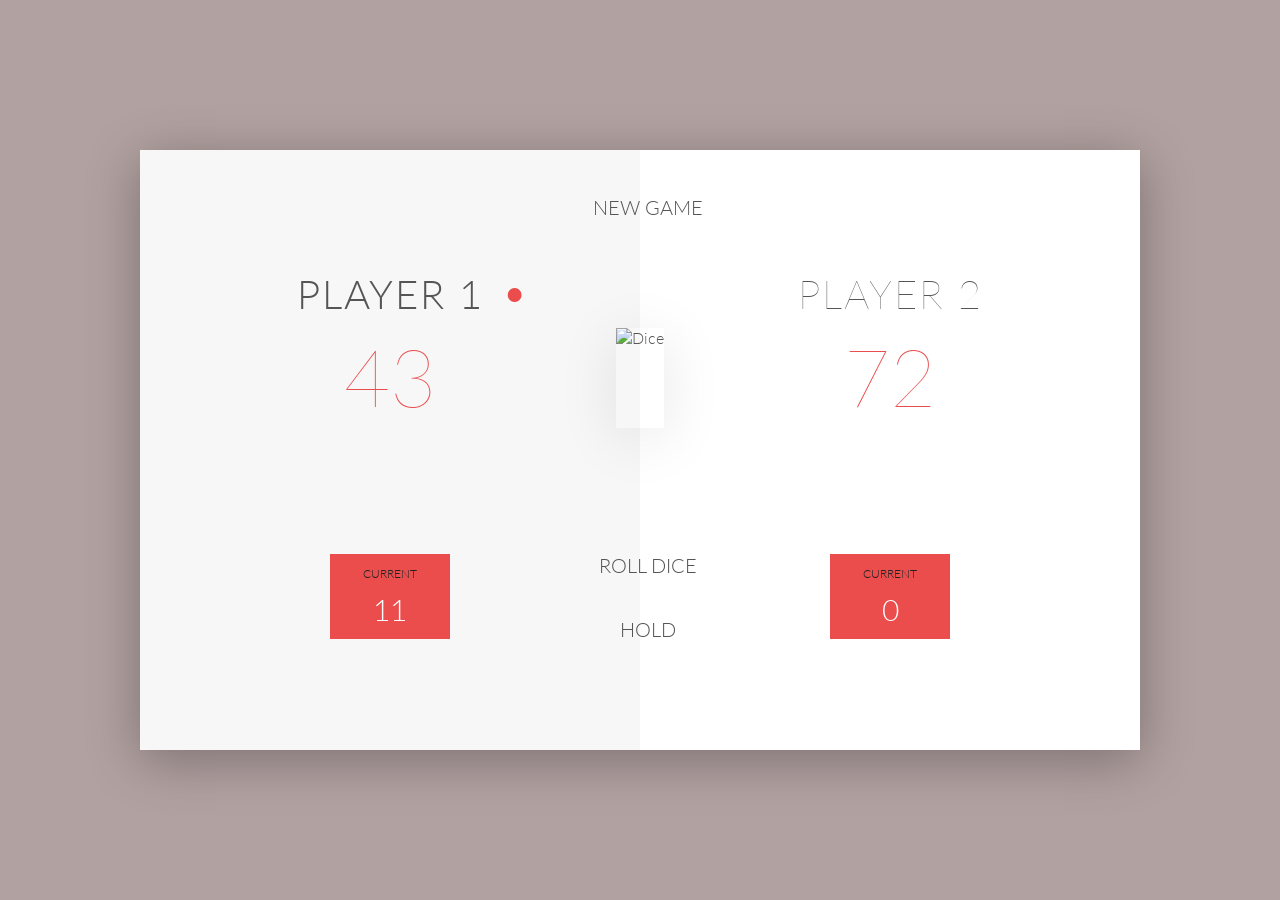
==== 4-DOM-pig-game/starter/index.html @ c548e22e "finished part 3 and 4, finished the dice game" ====
<!DOCTYPE html>
<html lang="en">

<head>
    <meta charset="UTF-8">
    <link href="https://fonts.googleapis.com/css?family=Lato:100,300,600" rel="stylesheet" type="text/css">
    <link href="http://code.ionicframework.com/ionicons/2.0.1/css/ionicons.min.css" rel="stylesheet" type="text/css">
    <link type="text/css" rel="stylesheet" href="style.css">

    <title>Pig Game</title>
</head>

<body>
    <div class="wrapper clearfix">
        <div class="player-0-panel active">
            <div class="player-name" id="name-0">Player 1</div>
            <div class="player-score" id="score-0">43</div>
            <div class="player-current-box">
                <div class="player-current-label">Current</div>
                <div class="player-current-score" id="current-0">11</div>
            </div>
        </div>

        <div class="player-1-panel">
            <div class="player-name" id="name-1">Player 2</div>
            <div class="player-score" id="score-1">72</div>
            <div class="player-current-box">
                <div class="player-current-label">Current</div>
                <div class="player-current-score" id="current-1">0</div>
            </div>
        </div>

        <button id="btn-new" class="btn-new"><i class="ion-ios-plus-outline"></i>New game</button>
        <button id="btn-roll" class="btn-roll"><i class="ion-ios-loop"></i>Roll dice</button>
        <button id="btn-hold" class="btn-hold"><i class="ion-ios-download-outline"></i>Hold</button>

        <img src="dice-5.png" alt="Dice" class="dice" id="dice">
    </div>

    <script src="app.js"></script>
</body>

</html>
---- 4-DOM-pig-game/starter/style.css ----
/**********************************************
*** GENERAL
**********************************************/

* {
    margin: 0;
    padding: 0;
    box-sizing: border-box;
}

.clearfix::after {
    content: "";
    display: table;
    clear: both;
}

body {
    background-image: linear-gradient(rgba(62, 20, 20, 0.4), rgba(62, 20, 20, 0.4)), url(back.jpg);
    background-size: cover;
    background-position: center;
    font-family: Lato;
    font-weight: 300;
    position: relative;
    height: 100vh;
    color: #555;
}

.wrapper {
    width: 1000px;
    position: absolute;
    top: 50%;
    left: 50%;
    transform: translate(-50%, -50%);
    background-color: #fff;
    box-shadow: 0px 10px 50px rgba(0, 0, 0, 0.3);
    overflow: hidden;
}

.player-0-panel,
.player-1-panel {
    width: 50%;
    float: left;
    height: 600px;
    padding: 100px;
}


/**********************************************
*** PLAYERS
**********************************************/

.player-name {
    font-size: 40px;
    text-align: center;
    text-transform: uppercase;
    letter-spacing: 2px;
    font-weight: 100;
    margin-top: 20px;
    margin-bottom: 10px;
    position: relative;
}

.player-score {
    text-align: center;
    font-size: 80px;
    font-weight: 100;
    color: #EB4D4D;
    margin-bottom: 130px;
}

.active {
    background-color: #f7f7f7;
}

.active .player-name {
    font-weight: 300;
}

.active .player-name::after {
    content: "\2022";
    font-size: 47px;
    position: absolute;
    color: #EB4D4D;
    top: -7px;
    right: 10px;
}

.player-current-box {
    background-color: #EB4D4D;
    color: #fff;
    width: 40%;
    margin: 0 auto;
    padding: 12px;
    text-align: center;
}

.player-current-label {
    text-transform: uppercase;
    margin-bottom: 10px;
    font-size: 12px;
    color: #222;
}

.player-current-score {
    font-size: 30px;
}

button {
    position: absolute;
    width: 200px;
    left: 50%;
    transform: translateX(-50%);
    color: #555;
    background: none;
    border: none;
    font-family: Lato;
    font-size: 20px;
    text-transform: uppercase;
    cursor: pointer;
    font-weight: 300;
    transition: background-color 0.3s, color 0.3s;
}

button:hover {
    font-weight: 600;
}

button:hover i {
    margin-right: 20px;
}

button:focus {
    outline: none;
}

i {
    color: #EB4D4D;
    display: inline-block;
    margin-right: 15px;
    font-size: 32px;
    line-height: 1;
    vertical-align: text-top;
    margin-top: -4px;
    transition: margin 0.3s;
}

.btn-new {
    top: 45px;
}

.btn-roll {
    top: 403px;
}

.btn-hold {
    top: 467px;
}

.dice {
    position: absolute;
    left: 50%;
    top: 178px;
    transform: translateX(-50%);
    height: 100px;
    box-shadow: 0px 10px 60px rgba(0, 0, 0, 0.10);
}

.winner {
    background-color: #f7f7f7;
}

.winner .player-name {
    font-weight: 300;
    color: #EB4D4D;
}
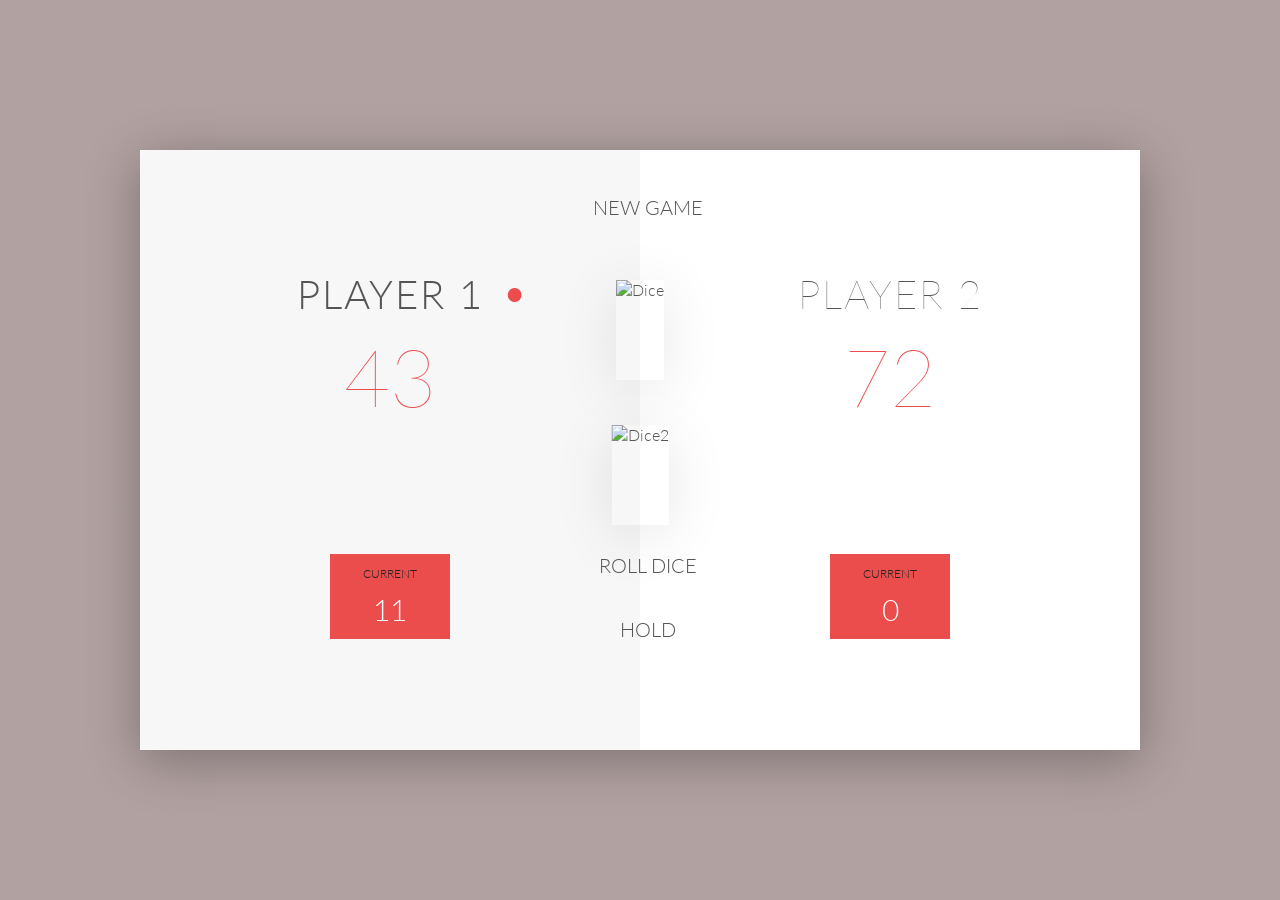
==== commit b390ab52: "added multi dice play, ability to choose goal limit, ability to choose games" ====
--- a/4-DOM-pig-game/starter/index.html
+++ b/4-DOM-pig-game/starter/index.html
@@ -35,6 +35,7 @@
         <button id="btn-hold" class="btn-hold"><i class="ion-ios-download-outline"></i>Hold</button>
 
         <img src="dice-5.png" alt="Dice" class="dice" id="dice">
+        <img src="dice-1.png" alt="Dice2" class="dice2" id="dice2">
     </div>
 
     <script src="app.js"></script>
--- a/4-DOM-pig-game/starter/style.css
+++ b/4-DOM-pig-game/starter/style.css
@@ -159,7 +159,16 @@
 .dice {
     position: absolute;
     left: 50%;
-    top: 178px;
+    top: 130px;
+    transform: translateX(-50%);
+    height: 100px;
+    box-shadow: 0px 10px 60px rgba(0, 0, 0, 0.10);
+}
+
+.dice2 {
+    position: absolute;
+    left: 50%;
+    top: 275px;
     transform: translateX(-50%);
     height: 100px;
     box-shadow: 0px 10px 60px rgba(0, 0, 0, 0.10);
